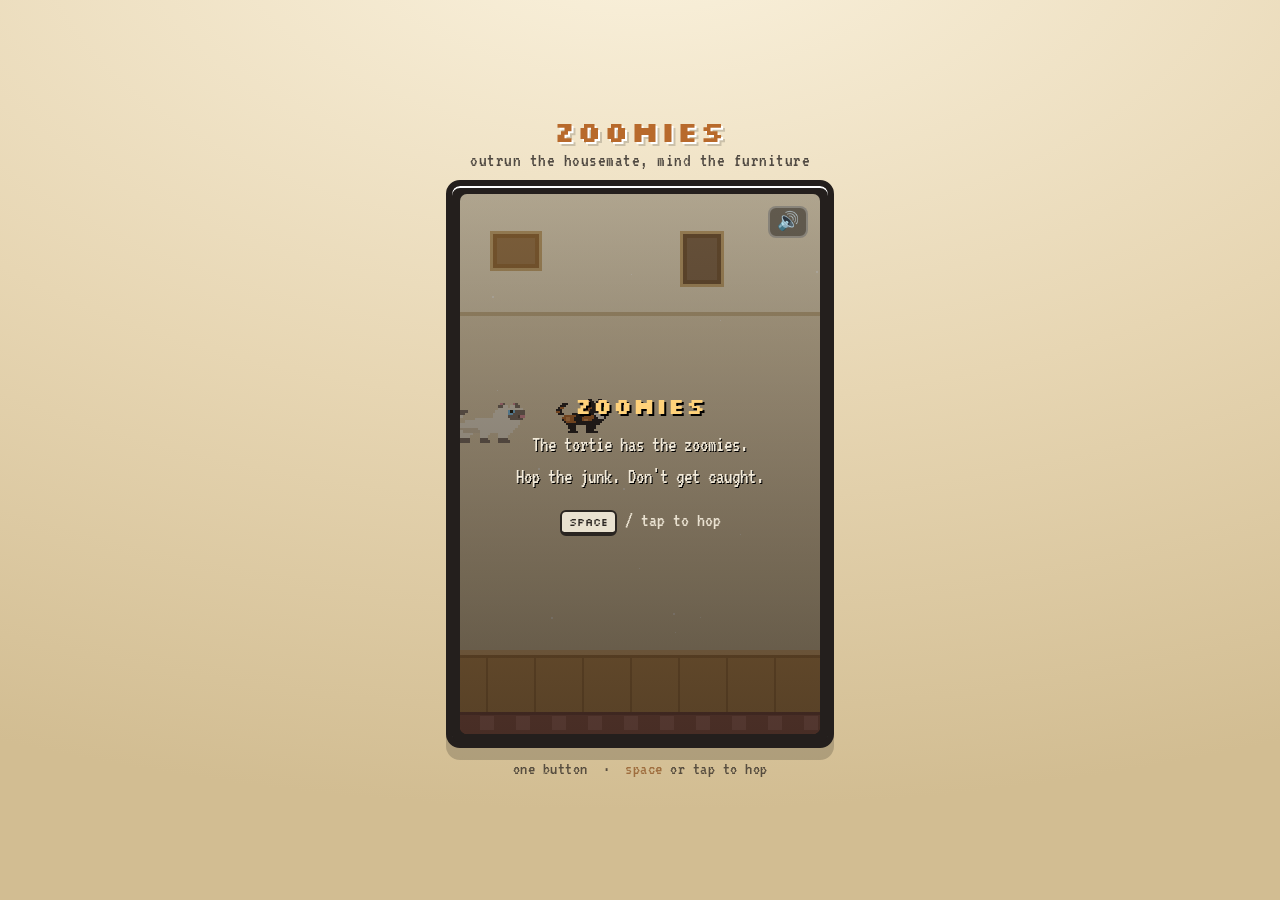
==== games/zoomies/index.html @ 55aa4eb1 "zoomies: add a flappy-bird-style cat dash One button (space or tap). A black tortie cat hops over ho" ====
<!DOCTYPE html>
<html lang="en">
<head>
<meta charset="UTF-8">
<meta name="viewport" content="width=device-width, initial-scale=1.0, maximum-scale=1.0, user-scalable=no">
<title>ZOOMIES — outrun the housemate</title>
<link rel="preconnect" href="https://fonts.googleapis.com">
<link rel="preconnect" href="https://fonts.gstatic.com" crossorigin>
<link href="https://fonts.googleapis.com/css2?family=Silkscreen:wght@400;700&family=VT323&display=swap" rel="stylesheet">
<style>
  :root{
    --ink:#241f1d;
    --wall:#efe2c4;
    --rust:#b86a2c;
    --rust-dk:#8a4d1c;
    --cream:#f3ebda;
  }
  *{box-sizing:border-box;margin:0;padding:0;}
  html,body{height:100%;}
  body{
    background:radial-gradient(130% 100% at 50% -10%, #fbf3df 0%, #e7d6b3 55%, #d2bd92 100%);
    font-family:'VT323',monospace;
    color:var(--ink);
    display:flex;flex-direction:column;align-items:center;justify-content:center;
    min-height:100%;
    padding:14px 10px 24px;
    -webkit-user-select:none;user-select:none;
    image-rendering:pixelated;
  }
  .wrap{display:flex;flex-direction:column;align-items:center;}
  h1.title{
    font-family:'Silkscreen',monospace;font-weight:700;
    font-size:clamp(18px,5vw,28px);
    color:var(--rust);
    text-shadow:2px 2px 0 #fff, 4px 4px 0 rgba(0,0,0,.16);
    letter-spacing:2px;text-align:center;margin-bottom:2px;
  }
  .subtitle{font-size:19px;opacity:.78;letter-spacing:.5px;margin-bottom:10px;text-align:center;}
  .frame{
    position:relative;
    border:6px solid var(--ink);border-radius:14px;
    background:#241f1d;
    box-shadow:0 12px 0 rgba(0,0,0,.18), 0 2px 0 #fff inset;
    padding:8px;
    touch-action:none;
  }
  .screen{
    position:relative;
    width:360px;max-width:92vw;
    aspect-ratio:360/540;
    border-radius:7px;overflow:hidden;background:#000;
    image-rendering:pixelated;
  }
  canvas#game{width:100%;height:100%;display:block;image-rendering:pixelated;}

  .overlay{
    position:absolute;inset:0;display:none;flex-direction:column;
    align-items:center;justify-content:center;text-align:center;
    padding:20px;color:var(--cream);
    background:linear-gradient(rgba(28,22,18,.30),rgba(28,22,18,.66));
  }
  .overlay.show{display:flex;}
  .overlay h2{
    font-family:'Silkscreen';font-size:22px;color:#ffd27a;
    text-shadow:2px 2px 0 #000;margin-bottom:12px;letter-spacing:1px;
  }
  .overlay p{font-size:21px;line-height:1.25;margin-bottom:6px;text-shadow:1px 1px 0 #000;}
  .overlay .big{font-family:'Silkscreen';font-size:30px;color:#fff;margin:2px 0;text-shadow:2px 2px 0 #000;}
  .overlay .hint{margin-top:14px;font-size:20px;opacity:.92;animation:pulse 1s ease-in-out infinite;}
  @keyframes pulse{0%,100%{opacity:.45;}50%{opacity:1;}}
  .key{
    font-family:'Silkscreen';font-size:11px;color:var(--ink);background:var(--cream);
    border:2px solid var(--ink);border-bottom-width:4px;border-radius:6px;
    padding:3px 7px;display:inline-block;
  }
  .mute{
    position:absolute;top:12px;right:12px;z-index:5;
    font-size:18px;line-height:1;cursor:pointer;
    background:rgba(36,31,29,.55);border:2px solid rgba(255,255,255,.25);
    border-radius:8px;padding:5px 7px;color:#fff;
  }
  .foot{margin-top:12px;font-size:18px;opacity:.7;text-align:center;letter-spacing:.5px;}
  .foot b{color:var(--rust-dk);font-weight:400;}
</style>
</head>
<body>
<div class="wrap">
  <h1 class="title">ZOOMIES</h1>
  <div class="subtitle">outrun the housemate, mind the furniture</div>
  <div class="frame" id="frame">
    <div class="screen">
      <canvas id="game" width="360" height="540"></canvas>
      <div class="mute" id="mute" title="sound">🔊</div>
      <div class="overlay show" id="ready">
        <h2>ZOOMIES</h2>
        <p>The tortie has the zoomies.</p>
        <p>Hop the junk. Don't get caught.</p>
        <div class="hint"><span class="key">SPACE</span> / tap to hop</div>
      </div>
      <div class="overlay" id="dead">
        <h2 id="deadTitle">CAUGHT!</h2>
        <p>cleared</p>
        <div class="big" id="finalScore">0</div>
        <p>best <span id="bestScore">0</span></p>
        <div class="hint"><span class="key">SPACE</span> / tap to run again</div>
      </div>
    </div>
  </div>
  <div class="foot">one button &nbsp;·&nbsp; <b>space</b> or tap to hop</div>
</div>

<script>
"use strict";
(() => {
  // ---------- canvas ----------
  const cv = document.getElementById('game');
  const ctx = cv.getContext('2d');
  const W = cv.width, H = cv.height;       // logical pixels (360 x 540)
  ctx.imageSmoothingEnabled = false;

  // ---------- tunables ----------
  const FLOOR_H   = 84;                     // floor strip at the bottom
  const GROUND_Y  = H - FLOOR_H;            // y where the floor begins
  const BIRD_X    = 124;                    // tortie's fixed horizontal spot
  const GRAV      = 1750;                   // px/s^2
  const FLAP_V    = -470;                   // hop impulse
  const MAX_V     = 640;
  const OB_W      = 64;                     // furniture column width
  const GAP0      = 168;                    // starting gap
  const SPEED0    = 138;                    // starting scroll speed
  const SPAWN_DX  = 208;                    // horizontal spacing between obstacles

  // ---------- state ----------
  let state = 'ready';                      // ready | play | dead
  let birdY, birdV, birdRot, t, scrollX;
  let obstacles, score, best, speed;
  let spawnAcc;                             // distance since last spawn
  let deadAt, deathRot, deathV;
  let siameseY, lungeX;                     // pursuer

  best = +(localStorage.getItem('zoomies-best') || 0);

  // ---------- audio (WebAudio, no files) ----------
  let actx = null, muted = (localStorage.getItem('zoomies-muted') === '1');
  const muteBtn = document.getElementById('mute');
  muteBtn.textContent = muted ? '🔇' : '🔊';
  function ensureAudio(){ if(!actx){ try{ actx = new (window.AudioContext||window.webkitAudioContext)(); }catch(e){} } }
  function beep(freq, dur, type='square', vol=0.16, slideTo=null){
    if(muted || !actx) return;
    const o = actx.createOscillator(), g = actx.createGain();
    o.type = type; o.frequency.setValueAtTime(freq, actx.currentTime);
    if(slideTo) o.frequency.exponentialRampToValueAtTime(slideTo, actx.currentTime + dur);
    g.gain.setValueAtTime(vol, actx.currentTime);
    g.gain.exponentialRampToValueAtTime(0.001, actx.currentTime + dur);
    o.connect(g); g.connect(actx.destination);
    o.start(); o.stop(actx.currentTime + dur);
  }
  const sndFlap  = () => beep(540, 0.09, 'square', 0.12, 760);
  const sndScore = () => { beep(880, 0.07, 'square', 0.13); setTimeout(()=>beep(1320,0.09,'square',0.12),60); };
  const sndCrash = () => { beep(180, 0.18, 'sawtooth', 0.20, 70); };
  const sndCaught= () => { beep(420, 0.5, 'sawtooth', 0.18, 90); };
  muteBtn.addEventListener('click', (e) => {
    e.stopPropagation();
    muted = !muted; localStorage.setItem('zoomies-muted', muted ? '1':'0');
    muteBtn.textContent = muted ? '🔇' : '🔊';
  });

  // ---------- sprites ----------
  // Each sprite is baked once onto a tiny offscreen canvas (1 unit = 1 pixel),
  // then blitted scaled with smoothing off so it stays crisp pixel art.
  function makeCanvas(w,h){ const c=document.createElement('canvas'); c.width=w; c.height=h; return c; }
  function bake(gw, gh, layers){
    const c = makeCanvas(gw, gh), g = c.getContext('2d');
    for(const L of layers){
      g.fillStyle = L.c;
      for(const s of L.s) g.fillRect(s[1], s[0], s[2]-s[1]+1, 1);
    }
    return c;
  }

  // palettes
  const K='#211c1b', KD='#141010', GIN='#b4682a', GINL='#d68f4f', WHT='#f2ead9',
        EYE='#a8d24a', PUP='#1c1c10', PNK='#d98c97';
  const CRM='#efe6d2', CRD='#d8c8ab', PNT='#7d6f63', PNTD='#5d5046', BLU='#7cc0e6', BLUD='#2c5b76';

  // ----- black tortie (player), facing right, leaping -----
  // silhouette
  const TORTIE_BODY = [
    // ears
    [0,16,17],[0,21,22],
    [1,15,18],[1,20,23],
    // head
    [2,15,24],[3,14,25],[4,13,26],[5,13,26],[6,14,26],
    // neck/jaw
    [7,8,25],
    // body
    [8,4,24],[9,3,24],[10,3,23],[11,4,22],[12,5,21],
    // tail (curls up over the back, at the left)
    [7,1,3],[6,0,2],[5,0,2],[4,1,3],[3,2,4],[2,3,5],
  ];
  const TORTIE_LEGS_A = [
    [13,5,8],[13,16,20],[14,5,8],[14,16,20],[15,5,7],[15,17,20],[16,4,8],[16,16,21],
  ];
  const TORTIE_LEGS_B = [
    [13,6,9],[13,15,19],[14,6,9],[14,15,19],[15,7,9],[15,15,18],[16,6,10],[16,15,20],
  ];
  const TORTIE_GINGER = [
    [8,4,9],[9,3,8],[10,4,8],[11,5,9],         // haunch
    [8,14,18],[9,13,18],[10,13,17],            // back stripe
    [4,14,17],[5,14,16],[1,15,16],             // cheek + ear
    [6,0,1],[4,2,3],                           // tail bands
  ];
  const TORTIE_GINGERL = [ [9,5,6],[10,14,15],[5,15,15],[10,5,6] ];
  const TORTIE_WHITE = [ [7,19,23],[8,20,23],[9,21,23] ];   // chest bib
  const TORTIE_FACE = (legs) => [
    {c:K,  s:TORTIE_BODY},
    {c:K,  s:legs},
    {c:GIN,s:TORTIE_GINGER},
    {c:GINL,s:TORTIE_GINGERL},
    {c:WHT,s:TORTIE_WHITE},
    {c:EYE,s:[[4,21,23],[5,22,23]]},
    {c:PUP,s:[[4,22,22]]},
    {c:PNK,s:[[6,25,26]]},
    {c:PNK,s:[[1,16,16],[1,21,21]]},           // inner ears
  ];
  const tortieA = bake(28,18, TORTIE_FACE(TORTIE_LEGS_A));
  const tortieB = bake(28,18, TORTIE_FACE(TORTIE_LEGS_B));

  // ----- lilac-point siamese (pursuer), facing right, galloping -----
  const SIAM_BODY = [
    // ears
    [2,19,20],[2,24,25],[3,18,21],[3,23,26],
    // head
    [4,18,27],[5,17,28],[6,16,28],[7,16,28],
    // neck/jaw
    [8,9,27],
    // body
    [9,5,26],[10,3,26],[11,2,25],[12,2,24],[13,3,23],
    // tail (long, sweeps up-left)
    [9,0,2],[8,0,2],[7,1,3],[6,2,4],[5,3,5],
  ];
  const SIAM_LEGS_A = [
    [14,3,7],[14,11,14],[14,18,22],
    [15,3,6],[15,11,13],[15,18,21],
    [16,2,6],[16,11,13],[16,18,21],
    [17,2,6],[17,11,14],[17,18,22],
  ];
  const SIAM_LEGS_B = [
    [14,4,8],[14,10,13],[14,17,21],
    [15,5,8],[15,10,12],[15,17,20],
    [16,5,9],[16,10,12],[16,17,20],
    [17,5,9],[17,10,13],[17,17,21],
  ];
  const SIAM_POINTS = [
    // ears
    [2,19,20],[2,24,25],[3,18,19],[3,25,26],
    // face mask (muzzle + brow)
    [5,24,28],[6,23,28],[7,22,28],[8,23,27],
    // tail tip
    [5,3,5],[6,2,4],
  ];
  const SIAM_POINT_LEGS_A = [ [16,2,6],[16,11,13],[16,18,21],[17,2,6],[17,11,14],[17,18,22] ];
  const SIAM_POINT_LEGS_B = [ [16,5,9],[16,10,12],[16,17,20],[17,5,9],[17,10,13],[17,17,21] ];
  const SIAM_FACE = (legs, plegs) => [
    {c:CRM, s:SIAM_BODY},
    {c:CRM, s:legs},
    {c:CRD, s:[[12,3,9],[13,4,10]]},          // belly shade
    {c:PNT, s:SIAM_POINTS},
    {c:PNT, s:plegs},
    {c:PNTD,s:[[7,26,28]]},                    // dark muzzle front
    {c:BLU, s:[[5,22,24],[6,22,23]]},          // big round blue eye
    {c:PUP, s:[[5,23,23]]},
    {c:PNK, s:[[7,27,28]]},
    {c:PNK, s:[[2,19,19],[2,24,24]]},          // inner ears
  ];
  const siamA = bake(30,20, SIAM_FACE(SIAM_LEGS_A, SIAM_POINT_LEGS_A));
  const siamB = bake(30,20, SIAM_FACE(SIAM_LEGS_B, SIAM_POINT_LEGS_B));

  function blit(spr, cx, cy, scale, rot, flip){
    ctx.save();
    ctx.translate(cx, cy);
    if(rot) ctx.rotate(rot);
    if(flip) ctx.scale(-1,1);
    ctx.imageSmoothingEnabled = false;
    ctx.drawImage(spr, -spr.width*scale/2, -spr.height*scale/2, spr.width*scale, spr.height*scale);
    ctx.restore();
  }
  const TSC = 2.0, SSC = 2.5;                  // sprite display scales
  const TORTIE_W = 28*TSC, TORTIE_H = 18*TSC;

  // ---------- bitmap score digits (3x5) ----------
  const DIGITS = {
    0:["111","101","101","101","111"],1:["010","110","010","010","111"],
    2:["111","001","111","100","111"],3:["111","001","111","001","111"],
    4:["101","101","111","001","001"],5:["111","100","111","001","111"],
    6:["111","100","111","101","111"],7:["111","001","010","010","010"],
    8:["111","101","111","101","111"],9:["111","101","111","001","111"],
  };
  function drawNumber(n, cx, topY, px){
    const str = String(n);
    const dw = 3*px, gap = px, total = str.length*dw + (str.length-1)*gap;
    let x = Math.round(cx - total/2);
    for(const ch of str){
      const rows = DIGITS[ch];
      for(let r=0;r<5;r++) for(let c=0;c<3;c++) if(rows[r][c]==='1'){
        ctx.fillStyle = '#000'; ctx.fillRect(x+c*px-1, topY+r*px-1, px+2, px+2); // outline
      }
      for(let r=0;r<5;r++) for(let c=0;c<3;c++) if(rows[r][c]==='1'){
        ctx.fillStyle = '#fff'; ctx.fillRect(x+c*px, topY+r*px, px, px);
      }
      x += dw + gap;
    }
  }

  // ---------- furniture obstacles ----------
  const BTYPES = ['boxes','books','plant','basket'];
  const TTYPES = ['shelf','lamp','curtain'];
  let rng = 1;                                 // tiny deterministic-ish PRNG seed
  function rand(){ rng = (rng*1103515245 + 12345) & 0x7fffffff; return rng / 0x7fffffff; }
  function pick(a){ return a[(rand()*a.length)|0]; }

  function px(x,y,w,h,c){ ctx.fillStyle=c; ctx.fillRect(x|0,y|0,w|0,h|0); }

  // bottom furniture: fills the column from y0 down to GROUND_Y (cap at the top/gap end)
  function drawBottom(x, y0, type){
    const w = OB_W, h = GROUND_Y - y0;
    if(type==='boxes'){
      px(x,y0,w,h,'#c79a5e');
      px(x,y0,w,h-0,'#c79a5e');
      // box dividers
      for(let yy=y0+26; yy<GROUND_Y; yy+=30) px(x,yy,w,3,'#9c6f38');
      px(x,y0,w,4,'#a9763a');                 // top lid
      px(x+w/2-2,y0,4,h,'#a9763a');           // tape seam
      px(x+4,y0+8,w-8,3,'#e6c389');           // flap highlight
      px(x,y0,3,h,'#e6c389'); px(x+w-3,y0,3,h,'#9c6f38');
    } else if(type==='books'){
      const cols=['#b8453f','#3f72a6','#d8a93a','#5a8a51','#8a5a9c','#c97a3a'];
      let yy=y0;
      while(yy<GROUND_Y){
        const bh = 11 + ((rand()*9)|0);
        const col = cols[(rand()*cols.length)|0];
        px(x,yy,w,Math.min(bh,GROUND_Y-yy),col);
        px(x,yy,w,2, 'rgba(0,0,0,.18)');      // spine shade
        px(x+w-8,yy+3,3,Math.max(1,bh-6),'rgba(255,255,255,.30)'); // title tick
        yy += bh+1;
      }
      px(x,y0,w,3,'#cdb98c');
    } else if(type==='plant'){
      // terracotta pot at the bottom, foliage filling up to the cap
      const potH = Math.min(40, h);
      const potY = GROUND_Y - potH;
      px(x+4,potY,w-8,potH,'#c1693f');
      px(x+4,potY,w-8,6,'#a4502c');
      px(x+2,potY,w-4,5,'#d8804f');           // rim
      // leaves
      const leafTop = y0;
      px(x+6,leafTop,w-12,potY-leafTop+6,'#4f7f3a');
      for(let i=0;i<5;i++){
        const ly = leafTop + i*((potY-leafTop)/5);
        px(x+2,ly,10,7,'#5f9445'); px(x+w-12,ly+4,10,7,'#5f9445');
        px(x+w/2-5,ly-2,10,8,'#6fae50');
      }
      px(x+8,leafTop,w-16,4,'#7cbf5c');
    } else { // basket
      px(x+2,y0,w-4,h,'#b98a4e');
      for(let yy=y0+5; yy<GROUND_Y; yy+=7) px(x+2,yy,w-4,2,'#8a6534'); // weave rows
      for(let xx=x+8; xx<x+w-4; xx+=12) px(xx,y0,2,h,'#8a6534');       // weave cols
      px(x+2,y0,w-4,5,'#caa066');             // rim
      // clothes poking out at the cap
      px(x+6,y0-7,16,9,'#e0e6ec'); px(x+w-24,y0-5,16,8,'#d8b6c0');
    }
  }

  // top furniture: hangs from y=0 down to y1 (cap at the bottom/gap end)
  function drawTop(x, y1, type){
    const w = OB_W;
    if(type==='shelf'){
      // a bracket coming down to a shelf plank, with items sitting on it
      px(x+w/2-4,0,8,y1-12,'#7a5a36');        // bracket
      px(x,y1-12,w,12,'#9c6f38');             // shelf plank
      px(x,y1-12,w,3,'#c79a5e');
      px(x+6,y1-24,7,12,'#b8453f');           // a book standing
      px(x+15,y1-22,6,10,'#3f72a6');
      px(x+w-20,y1-26,12,14,'#cdb98c');       // a vase
      px(x+w-18,y1-30,8,6,'#5f9445');
    } else if(type==='lamp'){
      px(x+w/2-1,0,2,y1-22,'#3a342f');        // cord
      // lampshade as the cap
      for(let i=0;i<22;i++){
        const ww = 14 + i*((w-18)/22);
        px(x+w/2-ww/2, y1-22+i, ww, 1, '#e8c15a');
      }
      px(x+w/2-((14+(w-18))/2)/1, y1-1, 1,1,'#000');
      px(x+8,y1-3,w-16,3,'#caa033');          // shade rim
      px(x+w/2-10,y1-12,20,4,'rgba(255,255,255,.35)'); // glow
    } else { // curtain
      px(x,0,w,y1,'#8aa0b8');
      for(let xx=x+5; xx<x+w; xx+=10){
        px(xx,0,4,y1,'#7890ab');              // folds
        px(xx+4,0,1,y1,'#9fb4ca');
      }
      px(x,0,w,5,'#5f7790');                 // curtain rod shade (top)
      // ruffle cap
      for(let xx=x; xx<x+w; xx+=8){ px(xx,y1-5,8,5,'#9fb4ca'); px(xx,y1,4,3,'#7890ab'); }
    }
  }

  // ---------- background ----------
  let pictureSeed = [ {x:40,w:46,h:34,c:'#9c6f38'}, {x:230,w:38,h:50,c:'#7a5a36'}, {x:430,w:54,h:30,c:'#8a6a44'} ];
  let motes = [];
  for(let i=0;i<14;i++) motes.push({ x:rand()*W, y:rand()*GROUND_Y, s:0.4+rand()*0.8, r:1+(rand()*2|0) });

  function drawBackground(dt){
    // wall
    const wg = ctx.createLinearGradient(0,0,0,GROUND_Y);
    wg.addColorStop(0,'#efe2c4'); wg.addColorStop(1,'#e3d0a9');
    ctx.fillStyle = wg; ctx.fillRect(0,0,W,GROUND_Y);
    // picture rail + lower-wall tint
    px(0,118,W,4,'#cbb488');
    ctx.fillStyle='rgba(150,120,70,.08)'; ctx.fillRect(0,122,W,GROUND_Y-122);
    // slow parallax framed pictures on the wall
    const pOff = (scrollX*0.28) % 520;
    for(let base=-520; base<W+520; base+=520){
      for(const p of pictureSeed){
        const fx = base + p.x - pOff;
        if(fx > W || fx < -p.w) continue;
        px(fx-3, 40-3, p.w+6, p.h+6, '#caa86e');   // frame
        px(fx, 40, p.w, p.h, p.c);
        px(fx+4,44,p.w-8,p.h-8,'rgba(255,255,255,.10)');
      }
    }
    // floating dust motes
    for(const m of motes){
      m.x -= (speed*0.35*m.s)*dt; if(m.x < -4){ m.x = W+4; m.y = rand()*GROUND_Y; }
      px(m.x, m.y, m.r, m.r, 'rgba(255,255,255,.5)');
    }
    // floor
    px(0,GROUND_Y,W,FLOOR_H,'#c8924e');
    px(0,GROUND_Y,W,5,'#e0b072');
    px(0,GROUND_Y+5,W,3,'#a9763a');
    const fOff = scrollX % 48;
    for(let x=-fOff; x<W; x+=48){ px(x,GROUND_Y+8,2,FLOOR_H-8,'#a9763a'); }
    // a rug runner
    px(0,GROUND_Y+FLOOR_H-22,W,22,'#9c5a4a');
    const rOff = scrollX % 36;
    for(let x=-rOff; x<W; x+=36) px(x+6,GROUND_Y+FLOOR_H-18,14,14,'#b87466');
    px(0,GROUND_Y+FLOOR_H-22,W,3,'#7d463a');
  }

  // ---------- game flow ----------
  function reset(){
    birdY = H*0.42; birdV = 0; birdRot = 0; t = 0; scrollX = 0;
    obstacles = []; score = 0; speed = SPEED0; spawnAcc = SPAWN_DX - 40;
    siameseY = birdY; lungeX = 0; deathRot = 0; deathV = 0;
    rng = 12345 + (best*7 + 1);
  }
  function start(){ state='play'; }
  function flap(){
    birdV = FLAP_V;
    birdRot = -0.5;
    sndFlap();
  }
  function spawnObstacle(){
    const gap = Math.max(132, GAP0 - score*1.4);
    const minC = gap/2 + 46, maxC = GROUND_Y - gap/2 - 24;
    const gy = minC + rand()*(maxC-minC);
    obstacles.push({ x:W+10, gy, gap, btype:pick(BTYPES), ttype:pick(TTYPES), scored:false });
  }
  function die(){
    if(state!=='play') return;
    state='dead'; deadAt = t; deathV = -260; deathRot = 0;
    sndCrash(); setTimeout(sndCaught, 180);
    if(score > best){ best = score; localStorage.setItem('zoomies-best', String(best)); }
  }

  // ---------- input ----------
  function press(){
    ensureAudio();
    if(actx && actx.state==='suspended') actx.resume();
    if(state==='ready'){ hide(readyEl); start(); flap(); }
    else if(state==='play'){ flap(); }
    else if(state==='dead'){ if(t - deadAt > 0.6) restart(); }
  }
  const readyEl = document.getElementById('ready');
  const deadEl  = document.getElementById('dead');
  const show = el => el.classList.add('show');
  const hide = el => el.classList.remove('show');
  function restart(){ reset(); hide(deadEl); state='ready'; show(readyEl); }

  document.getElementById('frame').addEventListener('pointerdown', (e)=>{ e.preventDefault(); press(); });
  window.addEventListener('keydown', (e)=>{
    if(e.code==='Space' || e.code==='ArrowUp' || e.code==='KeyW'){ e.preventDefault(); press(); }
  });

  // ---------- update ----------
  function update(dt){
    if(state==='play'){
      t += dt;
      speed = SPEED0 + Math.min(score*2.2, 96);
      scrollX += speed*dt;
      birdV = Math.min(birdV + GRAV*dt, MAX_V);
      birdY += birdV*dt;
      // rotation eases toward velocity-based tilt
      const targetRot = Math.max(-0.5, Math.min(1.5, birdV/520));
      birdRot += (targetRot - birdRot) * Math.min(1, dt*12);
      // pursuer eases toward the tortie's height (reads as "chasing")
      siameseY += (birdY - siameseY) * Math.min(1, dt*2.2);

      // spawn by distance
      spawnAcc += speed*dt;
      if(spawnAcc >= SPAWN_DX){ spawnAcc -= SPAWN_DX; spawnObstacle(); }

      // move + score + cull
      for(const o of obstacles){
        o.x -= speed*dt;
        if(!o.scored && o.x + OB_W < BIRD_X){ o.scored=true; score++; sndScore(); }
      }
      obstacles = obstacles.filter(o => o.x > -OB_W-4);

      // collisions
      const hw = TORTIE_W*0.30, hh = TORTIE_H*0.32;   // forgiving hitbox
      const bx0=BIRD_X-hw, bx1=BIRD_X+hw, by0=birdY-hh, by1=birdY+hh;
      if(by1 >= GROUND_Y){ birdY = GROUND_Y - hh; die(); }
      if(birdY < 4){ birdY = 4; birdV = 0; }
      for(const o of obstacles){
        if(bx1 > o.x && bx0 < o.x+OB_W){
          const gapTop = o.gy - o.gap/2, gapBot = o.gy + o.gap/2;
          if(by0 < gapTop || by1 > gapBot){ die(); break; }
        }
      }
    } else if(state==='dead'){
      t += dt;
      // tortie tumbles down; siamese lunges in for the catch
      deathV = Math.min(deathV + GRAV*dt, MAX_V);
      birdY = Math.min(birdY + deathV*dt, GROUND_Y - 6);
      deathRot += dt*7;
      lungeX = Math.min(1, lungeX + dt*2.6);
      siameseY += (birdY - siameseY) * Math.min(1, dt*4);
      if(t - deadAt > 0.55 && !deadEl.classList.contains('show')){
        document.getElementById('finalScore').textContent = score;
        document.getElementById('bestScore').textContent = best;
        document.getElementById('deadTitle').textContent = score>=10 ? 'SO CLOSE!' : 'CAUGHT!';
        show(deadEl);
      }
    } else { // ready: gentle idle bob
      t += dt; scrollX += 18*dt;
      birdY = H*0.42 + Math.sin(t*3)*7;
      siameseY = birdY + 6;
    }
  }

  // ---------- render ----------
  function render(){
    drawBackground(state==='play' ? 1/60 : 1/120);

    // obstacles
    for(const o of obstacles){
      drawBottom(o.x, o.gy + o.gap/2, o.btype);
      drawTop(o.x, o.gy - o.gap/2, o.ttype);
    }

    // pursuer siamese on the left, galloping, eyes on the tortie
    const legFrame = (Math.floor(t*12)%2===0) ? siamA : siamB;
    const baseSX = 30;
    const sx = baseSX + (state==='dead' ? lungeX*(BIRD_X - baseSX - 8) : 0);
    const sBob = state==='play' ? Math.sin(t*16)*3 : Math.sin(t*5)*2;
    blit(legFrame, sx, siameseY + sBob, SSC, state==='dead' ? lungeX*0.3 : 0, false);

    // tortie (player)
    const tFrame = (Math.floor(t*14)%2===0) ? tortieA : tortieB;
    const rot = state==='dead' ? deathRot : birdRot;
    blit(tFrame, BIRD_X, birdY, TSC, rot, false);

    // score (during play / dead)
    if(state!=='ready') drawNumber(score, W/2, 36, 7);
  }

  // ---------- loop ----------
  let last = 0;
  function frame(ts){
    if(!last) last = ts;
    let dt = (ts - last)/1000; last = ts;
    if(dt > 0.05) dt = 0.05;                  // clamp after tab-out
    update(dt);
    render();
    requestAnimationFrame(frame);
  }
  reset();
  requestAnimationFrame(frame);
})();
</script>
</body>
</html>
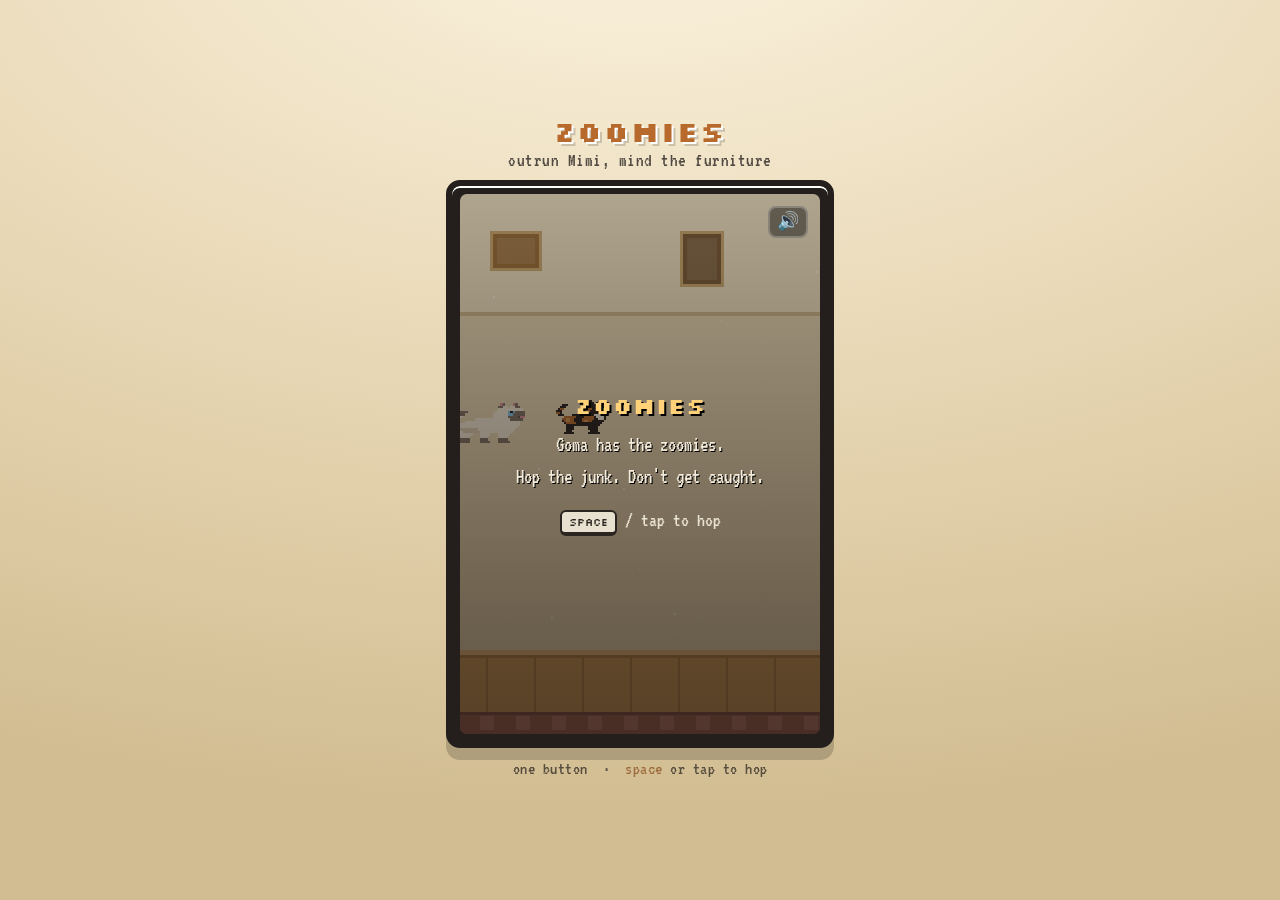
==== commit 51a2facf: "zoomies: name the cats (Goma, Mimi) and fix flickering bookshelves Use the cats' names in the UI and" ====
--- a/games/zoomies/index.html
+++ b/games/zoomies/index.html
@@ -3,7 +3,7 @@
 <head>
 <meta charset="UTF-8">
 <meta name="viewport" content="width=device-width, initial-scale=1.0, maximum-scale=1.0, user-scalable=no">
-<title>ZOOMIES — outrun the housemate</title>
+<title>ZOOMIES — outrun Mimi</title>
 <link rel="preconnect" href="https://fonts.googleapis.com">
 <link rel="preconnect" href="https://fonts.gstatic.com" crossorigin>
 <link href="https://fonts.googleapis.com/css2?family=Silkscreen:wght@400;700&family=VT323&display=swap" rel="stylesheet">
@@ -86,14 +86,14 @@
 <body>
 <div class="wrap">
   <h1 class="title">ZOOMIES</h1>
-  <div class="subtitle">outrun the housemate, mind the furniture</div>
+  <div class="subtitle">outrun Mimi, mind the furniture</div>
   <div class="frame" id="frame">
     <div class="screen">
       <canvas id="game" width="360" height="540"></canvas>
       <div class="mute" id="mute" title="sound">🔊</div>
       <div class="overlay show" id="ready">
         <h2>ZOOMIES</h2>
-        <p>The tortie has the zoomies.</p>
+        <p>Goma has the zoomies.</p>
         <p>Hop the junk. Don't get caught.</p>
         <div class="hint"><span class="key">SPACE</span> / tap to hop</div>
       </div>
@@ -322,7 +322,7 @@
   function px(x,y,w,h,c){ ctx.fillStyle=c; ctx.fillRect(x|0,y|0,w|0,h|0); }
 
   // bottom furniture: fills the column from y0 down to GROUND_Y (cap at the top/gap end)
-  function drawBottom(x, y0, type){
+  function drawBottom(x, y0, type, seed){
     const w = OB_W, h = GROUND_Y - y0;
     if(type==='boxes'){
       px(x,y0,w,h,'#c79a5e');
@@ -335,10 +335,15 @@
       px(x,y0,3,h,'#e6c389'); px(x+w-3,y0,3,h,'#9c6f38');
     } else if(type==='books'){
       const cols=['#b8453f','#3f72a6','#d8a93a','#5a8a51','#8a5a9c','#c97a3a'];
+      // Deterministic per-obstacle layout: seed a local PRNG so the spines keep
+      // the same heights and colors every frame (drawing with the shared rand()
+      // re-rolled them each frame, which looked like flickering rainbow boxes).
+      let s = (seed || 1) >>> 0;
+      const br = () => { s = (s*1103515245 + 12345) & 0x7fffffff; return s / 0x7fffffff; };
       let yy=y0;
       while(yy<GROUND_Y){
-        const bh = 11 + ((rand()*9)|0);
-        const col = cols[(rand()*cols.length)|0];
+        const bh = 11 + ((br()*9)|0);
+        const col = cols[(br()*cols.length)|0];
         px(x,yy,w,Math.min(bh,GROUND_Y-yy),col);
         px(x,yy,w,2, 'rgba(0,0,0,.18)');      // spine shade
         px(x+w-8,yy+3,3,Math.max(1,bh-6),'rgba(255,255,255,.30)'); // title tick
@@ -464,7 +469,7 @@
     const gap = Math.max(132, GAP0 - score*1.4);
     const minC = gap/2 + 46, maxC = GROUND_Y - gap/2 - 24;
     const gy = minC + rand()*(maxC-minC);
-    obstacles.push({ x:W+10, gy, gap, btype:pick(BTYPES), ttype:pick(TTYPES), scored:false });
+    obstacles.push({ x:W+10, gy, gap, btype:pick(BTYPES), ttype:pick(TTYPES), scored:false, seed:(rand()*2147483647)>>>0 });
   }
   function die(){
     if(state!=='play') return;
@@ -555,7 +560,7 @@
 
     // obstacles
     for(const o of obstacles){
-      drawBottom(o.x, o.gy + o.gap/2, o.btype);
+      drawBottom(o.x, o.gy + o.gap/2, o.btype, o.seed);
       drawTop(o.x, o.gy - o.gap/2, o.ttype);
     }
 
